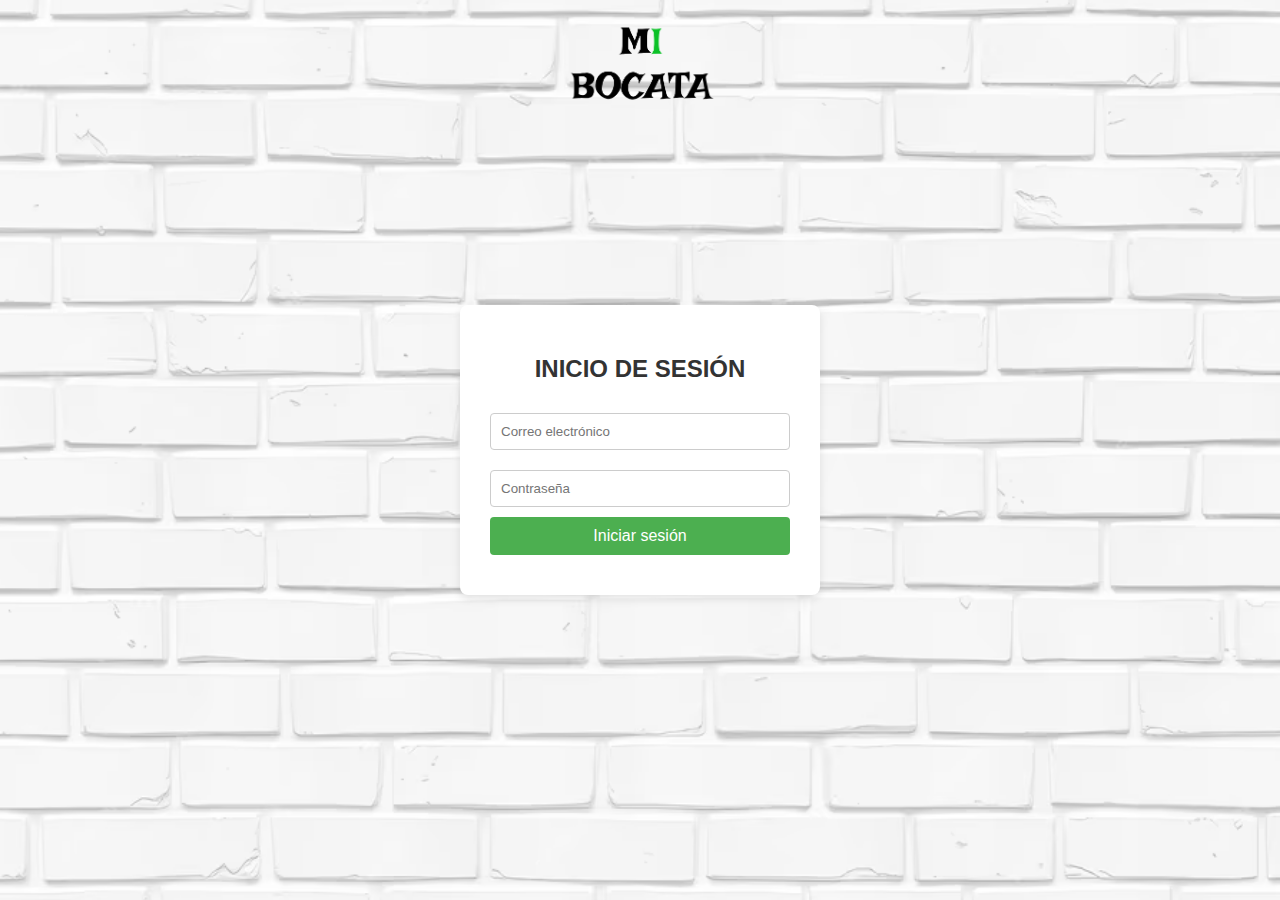
==== index.html @ c8a6a039 "Inicio proyecto" ====
<!DOCTYPE html>
<html lang="es">
<head>
    <meta charset="UTF-8">
    <meta name="viewport" content="width=device-width, initial-scale=1.0">
    <title>MI BOCADILLO</title>
    <link rel="stylesheet" href="login.css">
</head>
<body>

<!-- Logo en la esquina superior izquierda -->
<img src="./medios/logoMiBocata.png" alt="Logo" class="logo">

<div class="login-box">
    <h2>INICIO DE SESIÓN</h2>
    <!-- Formulario de login -->
    <form action="verificar_login.php" method="POST" id="login-form">
        <!-- Campo de correo -->
        <input type="email" class="input-field" name="email" placeholder="Correo electrónico" required>
        <!-- Campo de contraseña -->
        <input type="password" class="input-field" name="password" placeholder="Contraseña" required>
        <!-- Botón de iniciar sesión -->
        <button type="submit" class="btn">Iniciar sesión</button>
    </form>
    <!-- Mensaje de error si es necesario -->
    <div class="error-message" id="error-message"></div>
</div>

<!-- Aquí puedes agregar un script de JavaScript para manejar la validación del lado del cliente si lo deseas -->

</body>
</html>
---- login.css ----
/* Estilos generales del cuerpo */
body {
    /* Establecer la imagen como fondo */
    background-image: url('./medios/paredblanca.png');
    
    /* Asegura que la imagen cubra toda la pantalla */
    background-size: cover;
    
    /* Hace que el fondo se mantenga fijo durante el desplazamiento */
    background-attachment: fixed;
    
    /* Centra la imagen en la pantalla */
    background-position: center center;
    
    /* Garantiza que el fondo ocupe todo el contenido */
    background-repeat: no-repeat;

    font-family: Arial, sans-serif;
    background-color: #f4f4f4;
    display: flex;
    justify-content: center;
    align-items: center;
    height: 100vh;
    margin: 0;
    position: relative; /* Permite que el logo se posicione de manera absoluta en relación al body */
}

/* Estilo para el logo centrado en la parte superior */
.logo {
    position: absolute; /* Posiciona el logo en relación al body */
    top: 20px; /* Distancia desde la parte superior de la página */
    left: 50%; /* Lo coloca en el centro horizontal */
    transform: translateX(-50%); /* Ajusta para centrarlo perfectamente */
    width: 150px; /* Ajusta el tamaño del logo */
    height: auto; /* Mantiene las proporciones del logo */
    z-index: 10; /* Asegura que el logo esté por encima del fondo */
}

/* Caja del formulario de inicio de sesión */
.login-box {
    background-color: #fff;
    border-radius: 8px;
    box-shadow: 0 4px 8px rgba(0, 0, 0, 0.1);
    padding: 30px;
    width: 300px;
    text-align: center;
    z-index: 1; /* Caja de login por encima del fondo y detrás del logo */
}

/* Título de inicio de sesión */
.login-box h2 {
    margin-bottom: 20px;
    font-size: 24px;
    color: #333;
}

/* Estilo de los campos de entrada */
.input-field {
    width: 100%;
    padding: 10px;
    margin: 10px 0;
    border: 1px solid #ccc;
    border-radius: 4px;
    box-sizing: border-box;
}

/* Efecto de enfoque en los campos de entrada */
.input-field:focus {
    border-color: #4CAF50;
    outline: none;
}

/* Estilo del botón de iniciar sesión */
.btn {
    width: 100%;
    padding: 10px;
    background-color: #4CAF50;
    color: #fff;
    border: none;
    border-radius: 4px;
    cursor: pointer;
    font-size: 16px;
}

/* Efecto de hover sobre el botón */
.btn:hover {
    background-color: #45a049;
}

/* Estilo para los mensajes de error */
.error-message {
    color: red;
    font-size: 14px;
    margin-top: 10px;
}

@media screen and (max-height: 500px) {
    /* Ocultar el logo cuando la pantalla se estrecha */
    .logo {
        display: none;
    }
}
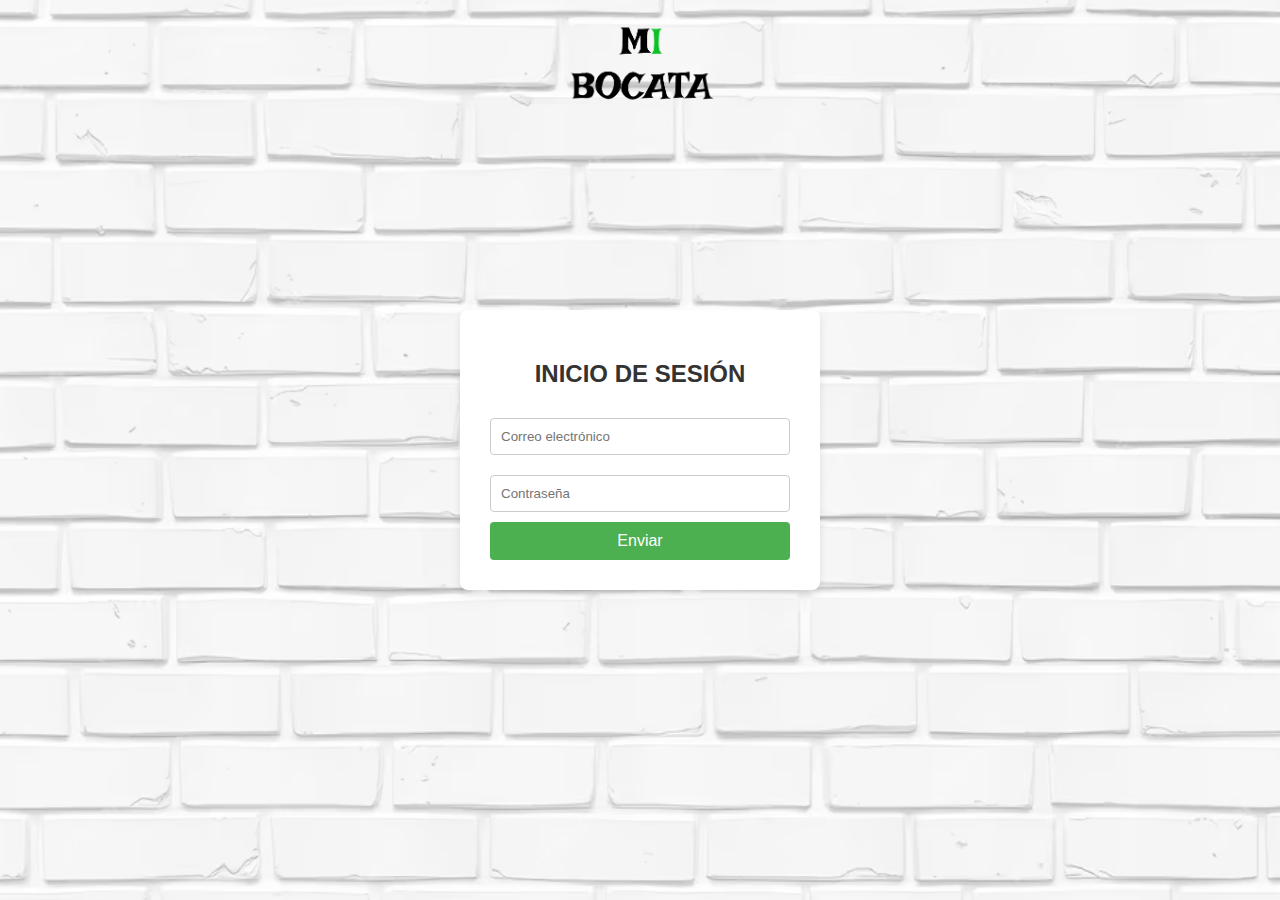
==== commit 23d9774c: "Terminada funcionalidad LOGIN" ====
--- a/index.html
+++ b/index.html
@@ -5,6 +5,7 @@
     <meta name="viewport" content="width=device-width, initial-scale=1.0">
     <title>MI BOCADILLO</title>
     <link rel="stylesheet" href="login.css">
+    <script src="login.js"></script>
 </head>
 <body>
 
@@ -14,19 +15,16 @@
 <div class="login-box">
     <h2>INICIO DE SESIÓN</h2>
     <!-- Formulario de login -->
-    <form action="verificar_login.php" method="POST" id="login-form">
+    <form id="login-form">
         <!-- Campo de correo -->
-        <input type="email" class="input-field" name="email" placeholder="Correo electrónico" required>
+        <input type="email" class="input-field" name="email" id="email" placeholder="Correo electrónico" required>
         <!-- Campo de contraseña -->
-        <input type="password" class="input-field" name="password" placeholder="Contraseña" required>
+        <input type="password" class="input-field" name="password" id="password" placeholder="Contraseña" required>
         <!-- Botón de iniciar sesión -->
-        <button type="submit" class="btn">Iniciar sesión</button>
+        <input type="button" name="enviar" value="Enviar" class="btn" onclick="loginUser()"/>
     </form>
-    <!-- Mensaje de error si es necesario -->
-    <div class="error-message" id="error-message"></div>
 </div>
 
-<!-- Aquí puedes agregar un script de JavaScript para manejar la validación del lado del cliente si lo deseas -->
 
 </body>
 </html>